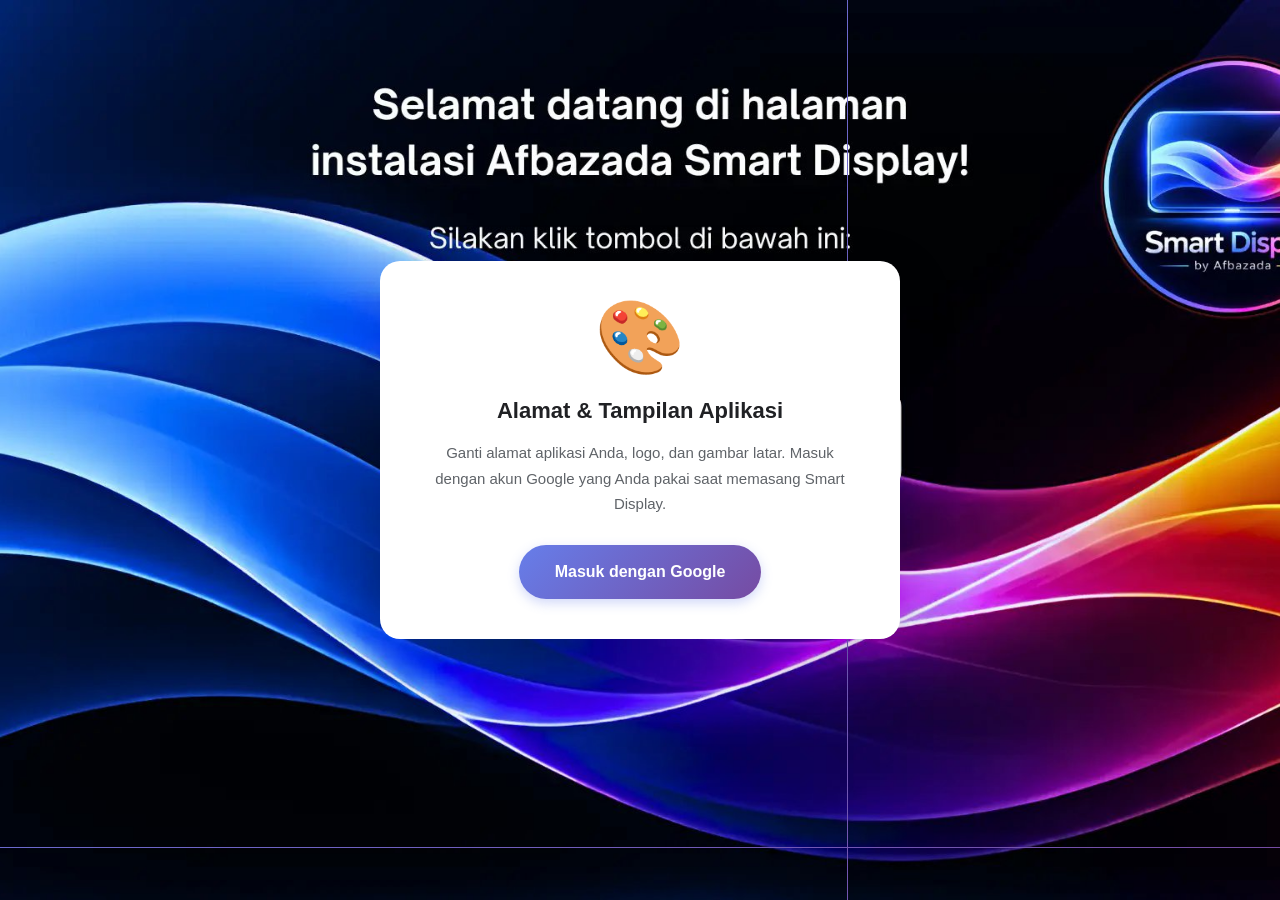
==== alamat.html @ 8ba2249e "Installer subdomain: ganti alamat sekali, logo & latar berkali-kali Halaman kedua (alamat.html) di h" ====
<!DOCTYPE html>
<html lang="id">
<head>
<meta charset="utf-8">
<meta name="viewport" content="width=device-width,initial-scale=1,viewport-fit=cover">
<title>Alamat & Tampilan — Smart Display</title>
<link rel="stylesheet" href="./css/style.css">
<style>
/* Halaman ini memakai ulang kelas dari style.css (.container, .screen, .btn, dst).
   Yang ditambahkan di sini hanya bagian yang memang khas halaman alamat. */
.backdrop-lite{position:fixed;inset:0;z-index:-1;background:url('./bg-desktop.jpg') center/cover no-repeat}
@media(max-width:768px){.backdrop-lite{background-image:url('./bg-mobile.jpg')}}

.kartu{background:rgba(255,255,255,.96);border-radius:14px;padding:18px 16px;margin-bottom:14px;
  box-shadow:0 6px 24px rgba(0,0,0,.08);text-align:left}
.kartu h3{font-size:14px;margin:0 0 4px}
.kartu .ket{font-size:12.5px;line-height:1.55;color:#5b6570;margin:0 0 12px}

.alamat-sekarang{display:flex;align-items:center;gap:10px;flex-wrap:wrap;
  background:#f2f5f8;border-radius:10px;padding:12px;margin-bottom:14px}
.alamat-sekarang code{font-size:13.5px;font-weight:700;word-break:break-all}

.baris-nama{display:flex;align-items:stretch;gap:0}
.baris-nama input{flex:1;min-width:0;padding:11px 12px;border:1.5px solid #d5d9dd;border-right:0;
  border-radius:9px 0 0 9px;font-size:14px;font-family:inherit;outline:none}
.baris-nama input:focus{border-color:#3b7ddd}
.baris-nama .sufiks{display:flex;align-items:center;padding:0 10px;border:1.5px solid #d5d9dd;
  border-left:0;border-radius:0 9px 9px 0;background:#eef1f4;font-size:12px;color:#5b6570;white-space:nowrap}

.status-nama{font-size:12.5px;margin-top:7px;min-height:18px}
.status-nama.ok{color:#1a7f4b}
.status-nama.tidak{color:#c0392b}
.status-nama.netral{color:#5b6570}

.pratinjau{display:flex;align-items:center;gap:12px;margin-bottom:12px}
.pratinjau img{width:64px;height:64px;object-fit:contain;border-radius:12px;background:#eef1f4;flex-shrink:0}
.pratinjau.bg img{width:104px;height:64px;object-fit:cover}

.pesan{font-size:12.5px;border-radius:9px;padding:10px 12px;margin-top:10px;display:none;line-height:1.5}
.pesan.ok{display:block;background:#e8f6ee;color:#1a7f4b}
.pesan.salah{display:block;background:#fdecea;color:#c0392b}

.terkunci{opacity:.55;pointer-events:none}
.catatan-kunci{font-size:12px;color:#8a94a0;margin-top:8px;line-height:1.5}
</style>
</head>
<body>
<div class="backdrop-lite"></div>

<div class="container">

  <!-- ============ LAYAR 1: MASUK ============ -->
  <section id="layar-masuk" class="screen active">
    <div class="logo">🎨</div>
    <h2>Alamat &amp; Tampilan Aplikasi</h2>
    <p class="subtitle">Ganti alamat aplikasi Anda, logo, dan gambar latar. Masuk dengan akun Google yang Anda pakai saat memasang Smart Display.</p>
    <button id="btn-masuk" class="btn btn-primary btn-lg">Masuk dengan Google</button>
  </section>

  <!-- ============ LAYAR 2: BELUM TERPASANG ============ -->
  <section id="layar-belum" class="screen">
    <div class="logo">📦</div>
    <h2>Aplikasi belum terpasang</h2>
    <p class="subtitle" id="pesan-belum"></p>
    <a href="./index.html" class="btn btn-primary btn-lg">Buka Installer Aplikasi</a>
  </section>

  <!-- ============ LAYAR 3: PENGELOLAAN ============ -->
  <section id="layar-kelola" class="screen">
    <div class="user-info" id="info-akun" hidden><span class="user-email"></span></div>

    <div class="alamat-sekarang">
      <span style="font-size:13px;color:#5b6570">Alamat aplikasi Anda</span>
      <code id="alamat-teks"></code>
      <a id="tautan-buka" class="btn-text" href="#" target="_blank" rel="noopener">Buka ↗</a>
    </div>

    <!-- --- Ganti nama (sekali saja) --- -->
    <div class="kartu" id="kartu-nama">
      <h3>Ganti nama alamat</h3>
      <p class="ket" id="ket-nama">Hanya bisa diganti <strong>satu kali</strong>. Sesudah diganti, nama lama tetap bisa dibuka supaya aplikasi yang sudah terpasang di HP tidak putus.</p>
      <div class="baris-nama">
        <input id="input-nama" type="text" placeholder="rika" autocomplete="off" autocapitalize="off" spellcheck="false" maxlength="32">
        <span class="sufiks" id="sufiks-domain"></span>
      </div>
      <div class="status-nama netral" id="status-nama"></div>
      <button id="btn-ganti-nama" class="btn btn-primary" style="margin-top:12px" disabled>Ganti Nama</button>
      <div class="pesan" id="pesan-nama"></div>
    </div>

    <!-- --- Logo --- -->
    <div class="kartu">
      <h3>Logo aplikasi</h3>
      <p class="ket">Dipakai sebagai ikon di layar HP dan gambar pembuka saat aplikasi dibuka. Sebaiknya gambar persegi. Bisa diganti kapan saja.</p>
      <div class="pratinjau">
        <img id="pratinjau-logo" alt="">
        <div style="flex:1">
          <input id="berkas-logo" type="file" accept="image/*" hidden>
          <button class="btn" onclick="document.getElementById('berkas-logo').click()">Pilih Gambar Logo</button>
        </div>
      </div>
      <div class="pesan" id="pesan-logo"></div>
    </div>

    <!-- --- Background --- -->
    <div class="kartu">
      <h3>Gambar latar pembuka</h3>
      <p class="ket">Latar belakang yang tampil sesaat sebelum aplikasi siap. Bisa diganti kapan saja.</p>
      <div class="pratinjau bg">
        <img id="pratinjau-bg" alt="">
        <div style="flex:1">
          <input id="berkas-bg" type="file" accept="image/*" hidden>
          <button class="btn" onclick="document.getElementById('berkas-bg').click()">Pilih Gambar Latar</button>
        </div>
      </div>
      <div class="pesan" id="pesan-bg"></div>
    </div>
  </section>

  <!-- ============ LAYAR 4: GAGAL ============ -->
  <section id="layar-gagal" class="screen">
    <div class="logo">⚠️</div>
    <h2 id="judul-gagal">Terjadi Kendala</h2>
    <div class="error-message" id="pesan-gagal"></div>
    <button class="btn btn-primary btn-lg" onclick="location.reload()">Coba Lagi</button>
  </section>

</div>

<script src="https://accounts.google.com/gsi/client" async defer></script>
<script src="./js/config.js" defer></script>
<script src="./js/alamat.js" defer></script>
</body>
</html>
---- css/style.css ----
/* ============================================================================
   Smart Display Installer — Modern UI
   Responsif: mobile & desktop
   ============================================================================ */

* {
  margin: 0;
  padding: 0;
  box-sizing: border-box;
}

:root {
  --primary: #667eea;
  --primary-dark: #5568d3;
  --primary-light: #e8eeff;
  --success: #4caf50;
  --success-light: #e8f5e9;
  --success-dark: #2e7d32;
  --error: #f44336;
  --error-light: #ffebee;
  --error-dark: #c62828;
  --warning: #ff9800;
  --warning-light: #fff3e0;
  --text: #202124;
  --text-secondary: #5f6368;
  --border: #dadce0;
  --bg: #f8f9fa;
  --surface: #ffffff;
  --shadow: 0 20px 60px rgba(0, 0, 0, 0.15);
  --radius: 12px;
  --radius-lg: 20px;
  --transition: all 0.25s ease;
}

body {
  font-family: -apple-system, BlinkMacSystemFont, 'Segoe UI', Roboto, 
               Oxygen, Ubuntu, Cantarell, sans-serif;
  background: linear-gradient(135deg, #667eea 0%, #764ba2 100%);
  min-height: 100vh;
  display: flex;
  align-items: center;
  justify-content: center;
  padding: 20px;
  color: var(--text);
  line-height: 1.6;
}

.container {
  background: var(--surface);
  border-radius: var(--radius-lg);
  box-shadow: var(--shadow);
  max-width: 520px;
  width: 100%;
  padding: 40px;
  text-align: center;
  animation: slideUp 0.4s ease;
}

@keyframes slideUp {
  from { opacity: 0; transform: translateY(20px); }
  to { opacity: 1; transform: translateY(0); }
}

/* Screens */
.screen {
  display: none;
}

.screen.active {
  display: block;
  animation: fadeIn 0.3s ease;
}

@keyframes fadeIn {
  from { opacity: 0; }
  to { opacity: 1; }
}

/* Logo & Icons */
.logo,
.success-icon,
.alert-icon,
.error-icon {
  font-size: 72px;
  margin-bottom: 20px;
  line-height: 1;
}

.success-icon { filter: drop-shadow(0 4px 8px rgba(76, 175, 80, 0.3)); }
.error-icon { filter: drop-shadow(0 4px 8px rgba(244, 67, 54, 0.3)); }

/* Typography */
h1 {
  color: var(--text);
  font-size: 26px;
  font-weight: 700;
  margin-bottom: 12px;
  line-height: 1.3;
}

h2 {
  color: var(--text);
  font-size: 22px;
  font-weight: 600;
  margin-bottom: 12px;
}

p {
  color: var(--text-secondary);
  line-height: 1.7;
  margin-bottom: 16px;
}

.subtitle {
  font-size: 15px;
  color: var(--text-secondary);
  margin-bottom: 28px;
}

strong { color: var(--text); }

/* Buttons */
.btn {
  display: inline-flex;
  align-items: center;
  justify-content: center;
  gap: 8px;
  border: none;
  padding: 14px 28px;
  font-size: 15px;
  font-weight: 600;
  border-radius: 50px;
  cursor: pointer;
  transition: var(--transition);
  font-family: inherit;
  text-decoration: none;
  white-space: nowrap;
}

.btn:disabled {
  opacity: 0.6;
  cursor: not-allowed;
}

.btn-primary {
  background: linear-gradient(135deg, #667eea 0%, #764ba2 100%);
  color: white;
  box-shadow: 0 4px 12px rgba(102, 126, 234, 0.3);
}

.btn-primary:hover:not(:disabled) {
  transform: translateY(-2px);
  box-shadow: 0 8px 20px rgba(102, 126, 234, 0.4);
}

.btn-secondary {
  background: var(--bg);
  color: var(--text);
  border: 1px solid var(--border);
}

.btn-secondary:hover:not(:disabled) {
  background: var(--border);
}

.btn-text {
  background: transparent;
  color: var(--text-secondary);
  padding: 10px 16px;
  font-size: 14px;
  font-weight: 500;
}

.btn-text:hover {
  color: var(--primary);
  background: var(--primary-light);
}

.btn-lg {
  padding: 18px 36px;
  font-size: 16px;
}

.btn-group {
  display: flex;
  flex-direction: column;
  gap: 12px;
  margin-top: 20px;
}

.secondary-actions {
  margin-top: 20px;
}

/* Info Box */
.info-box {
  background: var(--primary-light);
  border-radius: var(--radius);
  padding: 16px;
  margin-top: 24px;
  text-align: left;
}

.info-title {
  font-weight: 600;
  color: var(--primary-dark);
  margin-bottom: 6px;
  font-size: 14px;
}

.info-text {
  font-size: 13px;
  color: var(--text-secondary);
  margin: 0;
}

/* Steps */
.steps {
  text-align: left;
  margin: 24px 0;
}

.step {
  display: flex;
  align-items: flex-start;
  padding: 14px 16px;
  margin-bottom: 8px;
  border-radius: var(--radius);
  background: var(--bg);
  transition: var(--transition);
  border-left: 4px solid transparent;
}

.step[data-state="pending"] {
  opacity: 0.5;
}

.step[data-state="active"] {
  background: var(--primary-light);
  border-left-color: var(--primary);
  opacity: 1;
}

.step[data-state="done"] {
  background: var(--success-light);
  border-left-color: var(--success);
  opacity: 1;
}

.step[data-state="error"] {
  background: var(--error-light);
  border-left-color: var(--error);
  opacity: 1;
}

.step-number {
  background: var(--primary);
  color: white;
  min-width: 28px;
  height: 28px;
  border-radius: 50%;
  display: flex;
  align-items: center;
  justify-content: center;
  font-weight: 600;
  font-size: 13px;
  margin-right: 14px;
  flex-shrink: 0;
}

.step[data-state="done"] .step-number {
  background: var(--success);
}

.step[data-state="done"] .step-number::before {
  content: "✓";
}

.step[data-state="error"] .step-number {
  background: var(--error);
}

.step[data-state="error"] .step-number::before {
  content: "✗";
}

.step-content {
  flex: 1;
  min-width: 0;
}

.step-title {
  font-weight: 600;
  color: var(--text);
  margin-bottom: 2px;
  font-size: 14px;
}

.step-msg {
  font-size: 12px;
  color: var(--text-secondary);
}

/* Spinner (for active steps) */
.step[data-state="active"] .step-number {
  animation: pulse 1.5s ease infinite;
}

@keyframes pulse {
  0%, 100% { transform: scale(1); }
  50% { transform: scale(1.1); }
}

/* User Info */
.user-info {
  background: var(--primary-light);
  border-radius: var(--radius);
  padding: 10px 16px;
  margin-top: 16px;
  font-size: 13px;
  color: var(--primary-dark);
}

/* Activation Steps */
.activation-steps {
  text-align: left;
  background: var(--warning-light);
  border: 2px solid var(--warning);
  border-radius: var(--radius);
  padding: 20px;
  margin: 24px 0;
}

.activation-step {
  display: flex;
  align-items: flex-start;
  gap: 12px;
  margin-bottom: 12px;
}

.activation-step:last-child {
  margin-bottom: 0;
}

.activation-step .num {
  background: var(--warning);
  color: white;
  min-width: 24px;
  height: 24px;
  border-radius: 50%;
  display: flex;
  align-items: center;
  justify-content: center;
  font-weight: 700;
  font-size: 13px;
  flex-shrink: 0;
}

.activation-step span:not(.num) {
  color: var(--text);
  font-size: 14px;
  line-height: 1.5;
}

/* Storage Info */
.storage-info {
  background: var(--success-light);
  border: 2px solid var(--success);
  border-radius: var(--radius);
  padding: 16px;
  margin: 20px 0;
}

.storage-info p {
  color: var(--success-dark);
  font-weight: 500;
  margin: 0;
  font-size: 14px;
}

/* Error Screens */
.error-screen {
  text-align: center;
}

.error-screen h2 {
  color: var(--error-dark);
}

.error-message {
  background: var(--error-light);
  border: 1px solid var(--error);
  border-radius: var(--radius);
  padding: 16px;
  margin: 20px 0;
  text-align: left;
  font-size: 14px;
  color: var(--text);
}

.error-message p {
  margin-bottom: 8px;
}

.error-message p:last-child {
  margin-bottom: 0;
}

.error-message strong {
  color: var(--error-dark);
}

.error-message a {
  color: var(--primary);
  text-decoration: underline;
}

/* Loading Overlay */
#loading-overlay {
  position: fixed;
  inset: 0;
  background: rgba(255, 255, 255, 0.95);
  display: flex;
  flex-direction: column;
  align-items: center;
  justify-content: center;
  gap: 16px;
  z-index: 1000;
}

.spinner {
  width: 44px;
  height: 44px;
  border: 4px solid var(--border);
  border-top-color: var(--primary);
  border-radius: 50%;
  animation: spin 0.8s linear infinite;
}

@keyframes spin {
  to { transform: rotate(360deg); }
}

/* Utility */
[hidden] {
  display: none !important;
}

/* Responsive — Mobile */
@media (max-width: 520px) {
  body {
    padding: 12px;
    align-items: flex-start;
    padding-top: 20px;
  }
  
  .container {
    padding: 28px 20px;
    border-radius: var(--radius);
  }
  
  h1 {
    font-size: 22px;
  }
  
  h2 {
    font-size: 20px;
  }
  
  .logo,
  .success-icon,
  .alert-icon,
  .error-icon {
    font-size: 60px;
  }
  
  .btn {
    width: 100%;
    padding: 14px 20px;
  }
  
  .step {
    padding: 12px;
  }
  
  .step-title {
    font-size: 13px;
  }
}

/* Dark mode preference (optional) */
@media (prefers-color-scheme: dark) {
  body {
    background: linear-gradient(135deg, #1a1a2e 0%, #16213e 100%);
  }
}
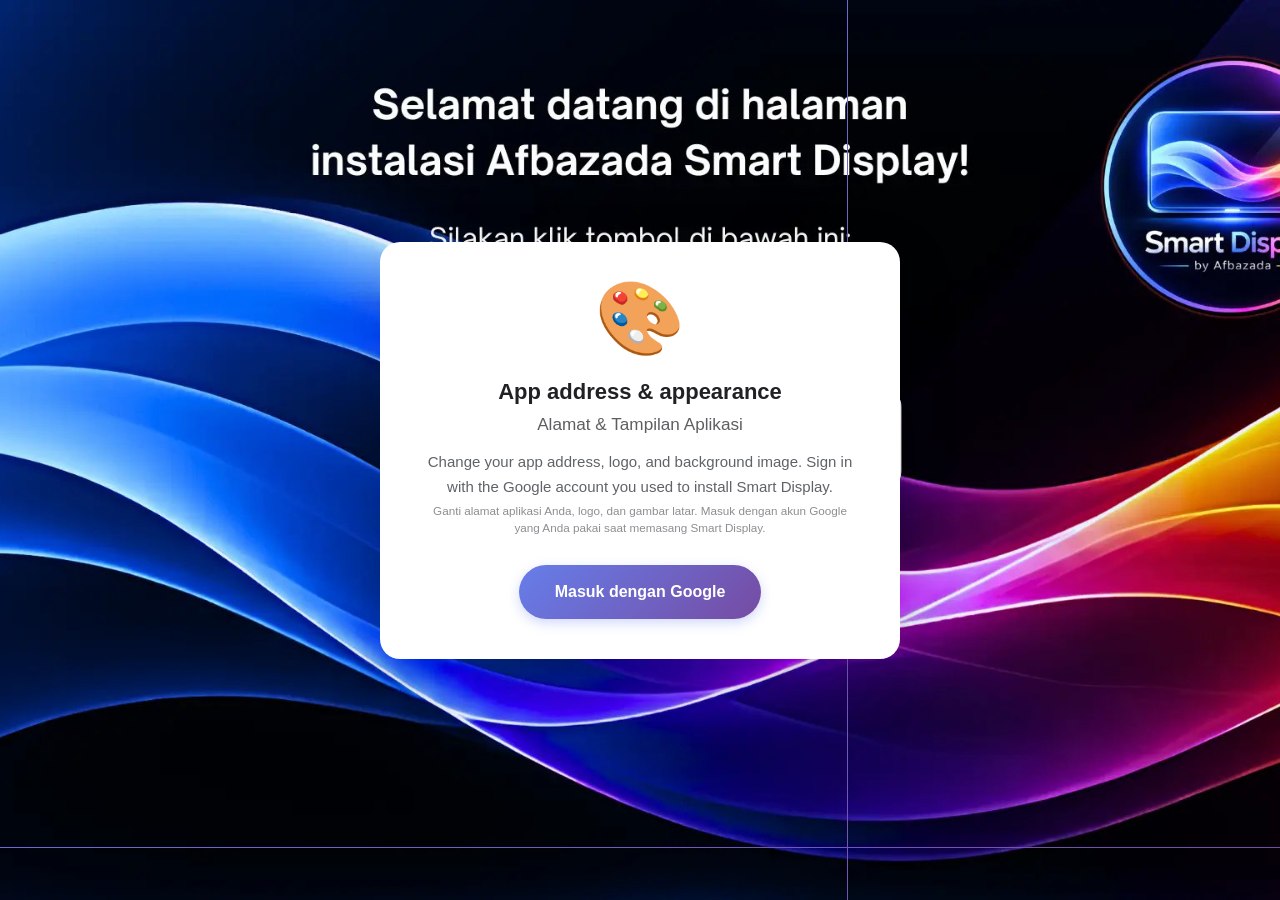
==== commit ba98a96c: "Installer dwibahasa: Inggris di depan, Indonesia di bawahnya PERMINTAAN: "termasuk installer, jadika" ====
--- a/alamat.html
+++ b/alamat.html
@@ -1,9 +1,9 @@
 <!DOCTYPE html>
-<html lang="id">
+<html lang="en">
 <head>
 <meta charset="utf-8">
 <meta name="viewport" content="width=device-width,initial-scale=1,viewport-fit=cover">
-<title>Alamat & Tampilan — Smart Display</title>
+<title>App Address & Appearance — Smart Display</title>
 <link rel="stylesheet" href="./css/style.css">
 <style>
 /* Halaman ini memakai ulang kelas dari style.css (.container, .screen, .btn, dst).
@@ -24,6 +24,10 @@
 .baris-nama input{flex:1;min-width:0;padding:11px 12px;border:1.5px solid #d5d9dd;border-right:0;
   border-radius:9px 0 0 9px;font-size:14px;font-family:inherit;outline:none}
 .baris-nama input:focus{border-color:#3b7ddd}
+/* Kolom nama aplikasi: berdiri sendiri (bukan bagian .baris-nama yang menempel sufiks
+   domain), jadi gayanya disamakan di sini supaya tidak terlihat asing di antara kartu lain. */
+#input-nama-app{width:100%;box-sizing:border-box;padding:11px 12px;border:1.5px solid #d5d9dd;border-radius:8px;font-size:15px;font-family:inherit;outline:none}
+#input-nama-app:focus{border-color:#3b7ddd}
 .baris-nama .sufiks{display:flex;align-items:center;padding:0 10px;border:1.5px solid #d5d9dd;
   border-left:0;border-radius:0 9px 9px 0;background:#eef1f4;font-size:12px;color:#5b6570;white-space:nowrap}
 
@@ -52,8 +56,8 @@
   <!-- ============ LAYAR 1: MASUK ============ -->
   <section id="layar-masuk" class="screen active">
     <div class="logo">🎨</div>
-    <h2>Alamat &amp; Tampilan Aplikasi</h2>
-    <p class="subtitle">Ganti alamat aplikasi Anda, logo, dan gambar latar. Masuk dengan akun Google yang Anda pakai saat memasang Smart Display.</p>
+    <h2>App address &amp; appearance<span class="sub-id">Alamat &amp; Tampilan Aplikasi</span></h2>
+    <p class="subtitle">Change your app address, logo, and background image. Sign in with the Google account you used to install Smart Display.<span class="sub-id">Ganti alamat aplikasi Anda, logo, dan gambar latar. Masuk dengan akun Google yang Anda pakai saat memasang Smart Display.</span></p>
     <button id="btn-masuk" class="btn btn-primary btn-lg">Masuk dengan Google</button>
   </section>
 
@@ -84,19 +88,28 @@
         <span class="sufiks" id="sufiks-domain"></span>
       </div>
       <div class="status-nama netral" id="status-nama"></div>
-      <button id="btn-ganti-nama" class="btn btn-primary" style="margin-top:12px" disabled>Ganti Nama</button>
+      <button id="btn-ganti-nama" class="btn btn-primary" style="margin-top:12px" disabled>Change name<span class="sub-id">Ganti Nama</span></button>
       <div class="pesan" id="pesan-nama"></div>
+    </div>
+
+    <!-- --- Nama aplikasi (nama yang tertulis di bawah ikon terpasang) --- -->
+    <div class="kartu">
+      <h3>App name<span class="sub-id">Nama aplikasi</span></h3>
+      <p class="ket">The name shown under the icon once the app is installed, on phone and laptop alike. Leave it empty to use Smart Display. You can change it any time.<span class="sub-id">Nama yang tertulis di bawah ikon setelah aplikasi dipasang, di HP maupun di laptop. Kosongkan untuk memakai Smart Display. Bisa diganti kapan saja.</span></p>
+      <input id="input-nama-app" type="text" maxlength="30" placeholder="Smart Display" autocomplete="off">
+      <button id="btn-nama-app" class="btn btn-primary" style="margin-top:12px">Save name<span class="sub-id">Simpan Nama</span></button>
+      <div class="pesan" id="pesan-nama-app"></div>
     </div>
 
     <!-- --- Logo --- -->
     <div class="kartu">
-      <h3>Logo aplikasi</h3>
-      <p class="ket">Dipakai sebagai ikon di layar HP dan gambar pembuka saat aplikasi dibuka. Sebaiknya gambar persegi. Bisa diganti kapan saja.</p>
+      <h3>App logo<span class="sub-id">Logo aplikasi</span></h3>
+      <p class="ket">Used as the icon on your phone and the opening image. A square image works best. You can change it any time.<span class="sub-id">Dipakai sebagai ikon di layar HP dan gambar pembuka saat aplikasi dibuka. Sebaiknya gambar persegi. Bisa diganti kapan saja.</span></p>
       <div class="pratinjau">
         <img id="pratinjau-logo" alt="">
         <div style="flex:1">
           <input id="berkas-logo" type="file" accept="image/*" hidden>
-          <button class="btn" onclick="document.getElementById('berkas-logo').click()">Pilih Gambar Logo</button>
+          <button class="btn" onclick="document.getElementById('berkas-logo').click()">Choose logo image<span class="sub-id">Pilih Gambar Logo</span></button>
         </div>
       </div>
       <div class="pesan" id="pesan-logo"></div>
@@ -104,13 +117,13 @@
 
     <!-- --- Background --- -->
     <div class="kartu">
-      <h3>Gambar latar pembuka</h3>
-      <p class="ket">Latar belakang yang tampil sesaat sebelum aplikasi siap. Bisa diganti kapan saja.</p>
+      <h3>Opening background image<span class="sub-id">Gambar latar pembuka</span></h3>
+      <p class="ket">The background shown just before the app is ready. You can change it any time.<span class="sub-id">Latar belakang yang tampil sesaat sebelum aplikasi siap. Bisa diganti kapan saja.</span></p>
       <div class="pratinjau bg">
         <img id="pratinjau-bg" alt="">
         <div style="flex:1">
           <input id="berkas-bg" type="file" accept="image/*" hidden>
-          <button class="btn" onclick="document.getElementById('berkas-bg').click()">Pilih Gambar Latar</button>
+          <button class="btn" onclick="document.getElementById('berkas-bg').click()">Choose background image<span class="sub-id">Pilih Gambar Latar</span></button>
         </div>
       </div>
       <div class="pesan" id="pesan-bg"></div>
@@ -120,9 +133,9 @@
   <!-- ============ LAYAR 4: GAGAL ============ -->
   <section id="layar-gagal" class="screen">
     <div class="logo">⚠️</div>
-    <h2 id="judul-gagal">Terjadi Kendala</h2>
+    <h2 id="judul-gagal">Something went wrong<span class="sub-id">Terjadi Kendala</span></h2>
     <div class="error-message" id="pesan-gagal"></div>
-    <button class="btn btn-primary btn-lg" onclick="location.reload()">Coba Lagi</button>
+    <button class="btn btn-primary btn-lg" onclick="location.reload()">Try again<span class="sub-id">Coba Lagi</span></button>
   </section>
 
 </div>
--- a/css/style.css
+++ b/css/style.css
@@ -493,4 +493,12 @@
   body {
     background: linear-gradient(135deg, #1a1a2e 0%, #16213e 100%);
   }
-}+}
+/* PERMINTAAN ("jadikan English tapi di bawahnya ada Bahasa Indonesia dengan ukuran lebih
+   kecil"): baris Indonesia diletakkan sebagai blok tersendiri di bawah teks Inggrisnya,
+   bukan disisipkan dalam kurung di baris yang sama - kalimat panjang jadi tidak terbaca
+   kalau keduanya dipaksa sebaris. Diberi ukuran & warna yang lebih redup supaya jelas
+   mana yang utama, tanpa membuat yang kedua sulit dibaca.
+   font-weight:400 ditulis eksplisit: sebagian besar induknya (h1/h2/button) tebal, dan
+   tanpa ini baris keduanya ikut tebal sehingga tidak terlihat sebagai teks pendamping. */
+.sub-id{display:block;font-size:.78em;font-weight:400;opacity:.72;margin-top:3px;line-height:1.45}
